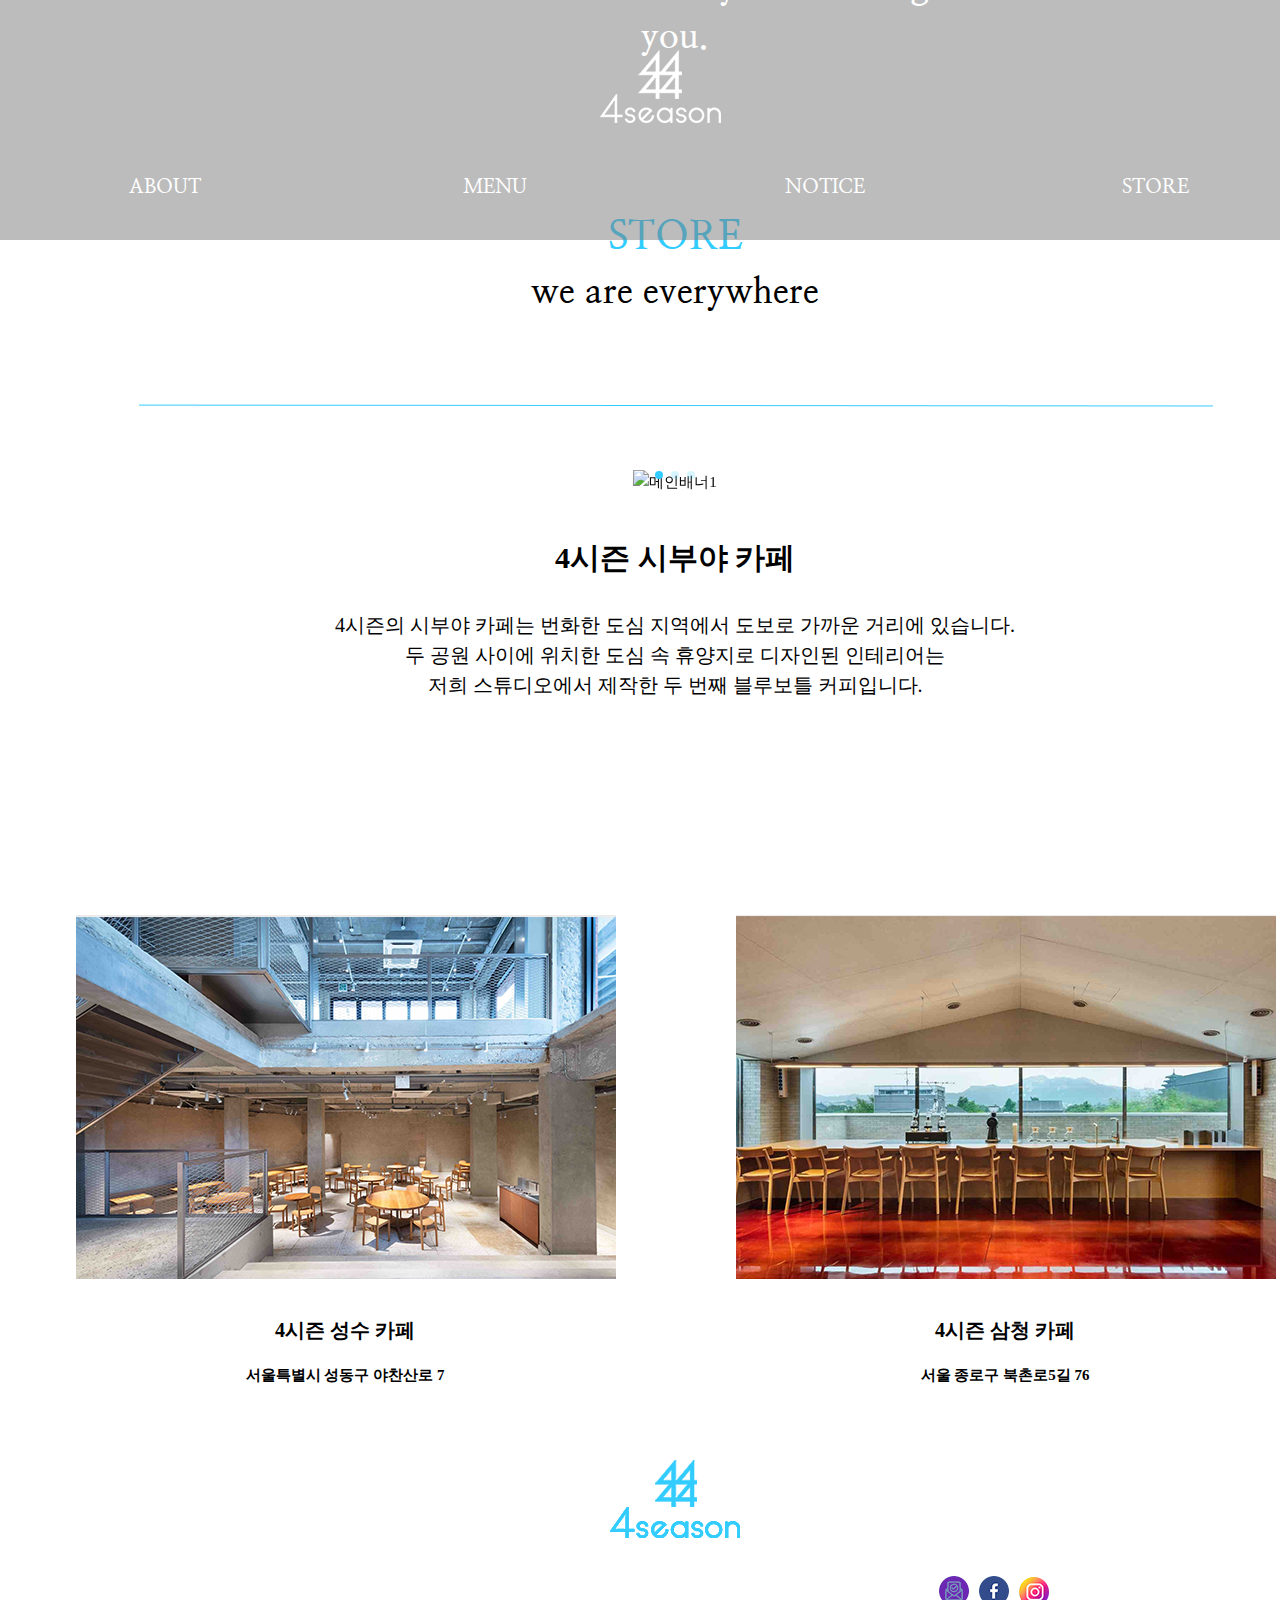
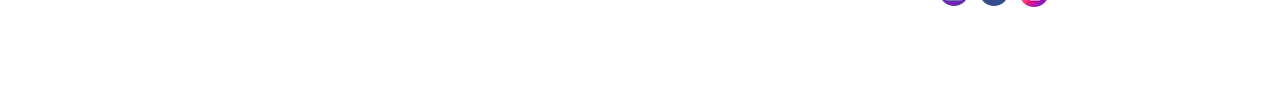
==== index.html @ 6a2b89c2 "Add files via upload" ====
<!DOCTYPE html>
<html lang="ko">

<head>
    <meta charset="UTF-8">
    <meta name="viewport" content="width=1350">
    <title>4season</title>
    <link href="img/ddddd-1.png" rel="icon" type="image/png" sizes="32x32">

    <script src="https://ajax.googleapis.com/ajax/libs/jquery/1.11.0/jquery.min.js"></script>
    <script src="parallax.js"></script>

    <script src="https://ajax.googleapis.com/ajax/libs/jquery/1.11.0/jquery.min.js"></script>
    <script src="/path/to/parallax.js"></script>

    <!--aos CDN-->
    <link href="https://unpkg.com/aos@2.3.1/dist/aos.css" rel="stylesheet">
    <script src="https://unpkg.com/aos@2.3.1/dist/aos.js"></script>

    <script src="https://unpkg.com/swiper/swiper-bundle.min.js"></script>
    <link rel="stylesheet" href="https://unpkg.com/swiper/swiper-bundle.min.css" />

    <link rel="preconnect" href="https://fonts.googleapis.com">
    <link rel="preconnect" href="https://fonts.gstatic.com" crossorigin>
    <link href="https://fonts.googleapis.com/css2?family=Nanum+Myeongjo:wght@400;700&display=swap" rel="stylesheet">




    <link rel="stylesheet" href="4season.css">

    <script type="text/javascript" src="http://code.jquery.com/jquery-1.8.3.min.js"></script>
    <script type="text/javascript">
        $(document).ready(function () {

            //처음들어갔을때 모습 만들기...
            $(".tab_content").hide(); //tab_content 부분을 모두 숨김.
            $("ul.tabs li:first").addClass("active").show(); //첫번째 탭이 active클래스를 붙이고, 보여줌.
            $(".tab_content:first").show(); //tab_contents중 첫번째꺼를 보여줌

            //On Click Event
            $("ul.tabs li").click(function () {

                $("ul.tabs li").removeClass("active"); //Remove any "active" class
                $(this).addClass("active"); //선택한 탭에만 active클래스 붙임
                $(".tab_content").hide(); //모든 contents들 숨김

                var activeTab = $(this).find("a").attr("href"); //Find the href attribute value to identify the active tab + content
                /*.attr( attributeName ) -> 선택한 요소의 속성의 값을 가져옵니다.
                .find()는 어떤 요소의 하위 요소 중 특정 요소를 찾을 때 사용합니다.
                아이디 값을 찾아서 넣어줌.*/
                $(activeTab).fadeIn(); //Fade in the active ID content(active되어있는 칸의 id 값을 가진 부분이 나타남)
                //탭버튼을 눌렀을때, 내용이 깜빡이면서 나타는게 싫다면, fadeIn을 show로 변경하면 해당부분이 수정된다.
                return false;
            });

        });
    </script>
</head>

<body>
    <div class="back_min">
        <div class="margin_min1">
            <h1 class="mim_h1"> <a href="#"> <img src="img/logo.png" alt=""></a> </h1>
            <ul class="min_ul1">
                <li><a href="#">ABOUT</a></li>
                <li><a href="#">MENU</a></li>
                <li><a href="#">NOTICE</a></li>
                <li><a href="#">STORE</a></li>
            </ul>
            <div class="clear"></div>
        </div>

    </div>

    <div class="min_ber">
        <h1>The best service is ready and waiting for you.
        </h1>
        <img src="img/min.jpg" alt="">


    </div>
    <!--mb E-->


    <div class="about_margin">
        <h1 class="about_h1a">STORE</h1>
        <h1 class="about_h1b">we are everywhere</h1>
        <img src="img/sin.png" alt="">

    </div>
    <div class="clear"></div>
    <div class="store_no1">
        <!--1. 구조와 class의 이름을 알맞게 넣어준다.-->
        <div class="swiper mb">
            <div class="swiper-wrapper">
                <div class="swiper-slide">
                    <img src="img/im3.jpg" alt="메인배너1">
                </div>
                <div class="swiper-slide">
                    <img src="img/im2.jpg" alt="메인배너2">
                </div>
                <div class="swiper-slide">
                    <img src="img/im1.jpg" alt="메인배너3">
                </div>
            </div>



            <!-- 페이지네이션(밑에 동그라미) 추가 -->
            <div class="swiper-pagination"></div>
        </div>
        <!--mb E-->
        <h1 class="store_no1_h1">4시즌 시부야 카페</h1>
        <p class="store_no1_p1">
            4시즌의 시부야 카페는 번화한 도심 지역에서 도보로 가까운 거리에 있습니다. <br>
            두 공원 사이에 위치한 도심 속 휴양지로 디자인된 인테리어는<br>
            저희 스튜디오에서 제작한 두 번째 블루보틀 커피입니다.
        </p>

    </div>

    <div class="cliear"></div>

    <div class="stor_bre">
        <div class="stor_bre_margin">
            <ul>
                <li>
                    <img src="img/aa85005f8df7635bd9376286b858c846ba-4500x3000.png" alt="">
                    <h1 class="stor_bre_margin_h1">4시즌 성수 카페</h1>
                    <p class="stor_bre_margin_p1">서울특별시 성동구 야찬산로 7</p>
                </li>

                <li>
                    <img src="img/bbbbd6b850270a0bc8ae0b90efffb06127f4a3a38-2000x10521.png" alt="">
                    <h1 class="stor_bre_margin_h1">4시즌 삼청 카페</h1>
                    <p class="stor_bre_margin_p1">서울 종로구 북촌로5길 76</p>
                </li>
            </ul>

        </div>


    </div>


    <div class="clear"></div>
    <div class="footer">
        <img src="img/logo2.png" alt="#" class="footer_img1">
        <div class="footer_text">
            <div class="footer_ul1">
                <ul>
                    <li><a href="#">ABOUT</a></li>
                    <li><a href="#">MENU</a></li>
                    <li><a href="#">NOTICE</a></li>
                    <li><a href="#">STORE</a></li>
                </ul>
            </div>

            <div class="footer_ul1" id="footer_ul1a">
                <ul class="footer_idul1">
                    <li class="footer_ul2"><a href="#">02-246-1650</a></li>
                    <li class="footer_ul2"><a href="#">010-3099-6235</a></li>
                    <li class="footer_ul2"><a href="#">4season@naver.com</a></li>
                    <li class="footer_ul2">Change location and language Korea - Korean</li>
                </ul>

            </div>
            <div class="footer_ul1">
                <ul class="footer_ul3">
                    <li><a href="#"><img src="img/11ifon.png" alt=""></a></li>
                    <li><a href="#"><img src="img/ifon2.png" alt=""></a></li>
                    <li><a href="#"><img src="img/ifin3.png" alt=""></a></li>
                </ul>
            </div>
        </div>

    </div>

















































































    <!--3. 필수 옵션을 넣는 script부분을 body가장 끝에 넣어준다.-->
    <!-- Initialize Swiper -->
    <!--옵션부분 pdf파일 참조해주세요-->
    <script>

        var swiper = new Swiper(".mb", {
            pagination: {
                el: ".swiper-pagination",
                clickable: true,
            },

            loop: true,
            autoplay: {
                delay: 2000,
                disableOnInteraction: false,
            },

        });




    </script>
---- 4season.css ----
*{
    margin: 0;
    padding: 0%;
}
.clear{
    clear: both;
}
ul{
    list-style: none;
}
body{
   font-size: 15px;
   line-height: 25px;
   color: black;
   font-family: "맑은고딕";
   min-width:1350px;
}
a{
    text-decoration: none;
    color: inherit;
}
.margin_min1{
margin: auto;
width: 1320px;
text-align: center;
}

.mim_h1{
    padding: 50px 0;
}

.min_ul1{
    text-align: center;
    color:white; 
}
.min_ul1 li{
    float: left;
    width: 25%;
    font-family: 'Nanum Myeongjo', serif;
    font-weight: bold;
    font-size: 20px;
    
}

.back_min a:hover{
    color: #33CCFF;
}
.back_min{
    background: rgba(122, 122, 122, 0.5);
    padding-bottom: 40px;
    position: absolute;
    top: 0%;
    left: 0%;
    width: 100%;
    z-index: 10;
}

.min_ber{
    position: relative;
}
.min_ber h1{
    text-align: center;
    position: absolute;
    top: 50%;
    left: 50%;
    transform: translate(-50%, -50%);
    color: white;
    font-family: 'Nanum Myeongjo', serif;
    font-size: 35px;
    line-height: 50px;
    z-index: 10;
}
.min_ber img{
    width: 100%;
}
.mb{
   
    text-align: center;
}


/*어바웃 ㅇㅇㅇㅇㅇㅇㅇㅇㅇㅇㅇㅇㅇㅇㅇㅇㅇㅇㅇㅇㅇㅇㅇㅇㅇㅇㅇㅇㅇ*/
.about_margin{
    margin: 0 auto;
    width: 1320px;
    text-align: center;

}
   
    
.about_h1{
    font-family: 'Nanum Myeongjo', serif;
    font-weight: bold;
}
.about_h1a{
      font-family: 'Nanum Myeongjo', serif;
    font-weight: bold;
    padding-top: 200px;
    padding-bottom: 30px;
    font-size: 40px;
    color: #33CCFF;
    text-align: center;
}
.about_h1b{
        font-family: 'Nanum Myeongjo', serif;
    font-weight: bold;
    font-size: 35px;
    padding-bottom: 85px;
    text-align: center;
}






/*여기서부터 삭제해도됨*/
 .mb .swiper-pagination-bullet{
            background:#33CCFF;/*동그라미 색상을 변경하려면 background색을 바꿔주어야 합니다.*/
 }


 .store_no1{
     text-align: center;
     margin: auto;
     width: 1320px;
     margin-top: 55px;
 }
 .store_no1_h1{
     margin-top: 50px;
     margin-bottom: 40px;
     font-size: 30px;
     font-weight: bold;
 }
 .store_no1_p1{
     font-size: 20px;
     line-height: 150%;
     margin-bottom: 130px;
 }


 .stor_bre{
     background-image: url(img/back.jpg);
     height: 600px;
 }
 .stor_bre_margin{
     margin: auto;
     width: 1320px;
     padding-top: 85px;
     text-align: center;
 }

 .stor_bre_margin ul li{
     float: left;
     width: 50%;
 }


 .stor_bre_margin_h1{
     font-size: 20px;
     margin-top: 30px;
     margin-bottom: 20px;
 }
 .stor_bre_margin_p1{
     font-size: 15px;
     font-weight: 800;
     
 }
/*푸터*/

.footer{
    height: 270px;
    text-align: center;
      background-image: url(img/bbb.gif);
    background-repeat: no-repeat;


}
.footer_img1{
    padding: 30px 0;
}
.footer_ul1{ /*여기에 입력하면 모든 ul에 다 입력됨*/
    text-align: center;
    width: 50%;
    float: left;
    color: white;
    font-size: 15px;
    font-family: 'Nanum Myeongjo', serif;
    position: relative;

}
.footer_text{
    margin: 0 auto;
    width: 1320px;
}
.footer_idul1{
    position: absolute;
    top: 50%;
    left: 0%;
    transform: translateX(-50%);
}
.footer_ul3{
  
    padding-left: 40%;
    
}
.footer_ul3> li{
 float: left;
 padding-right: 10px;
}

.footer_text a:hover{
    color: #33CCFF;
}
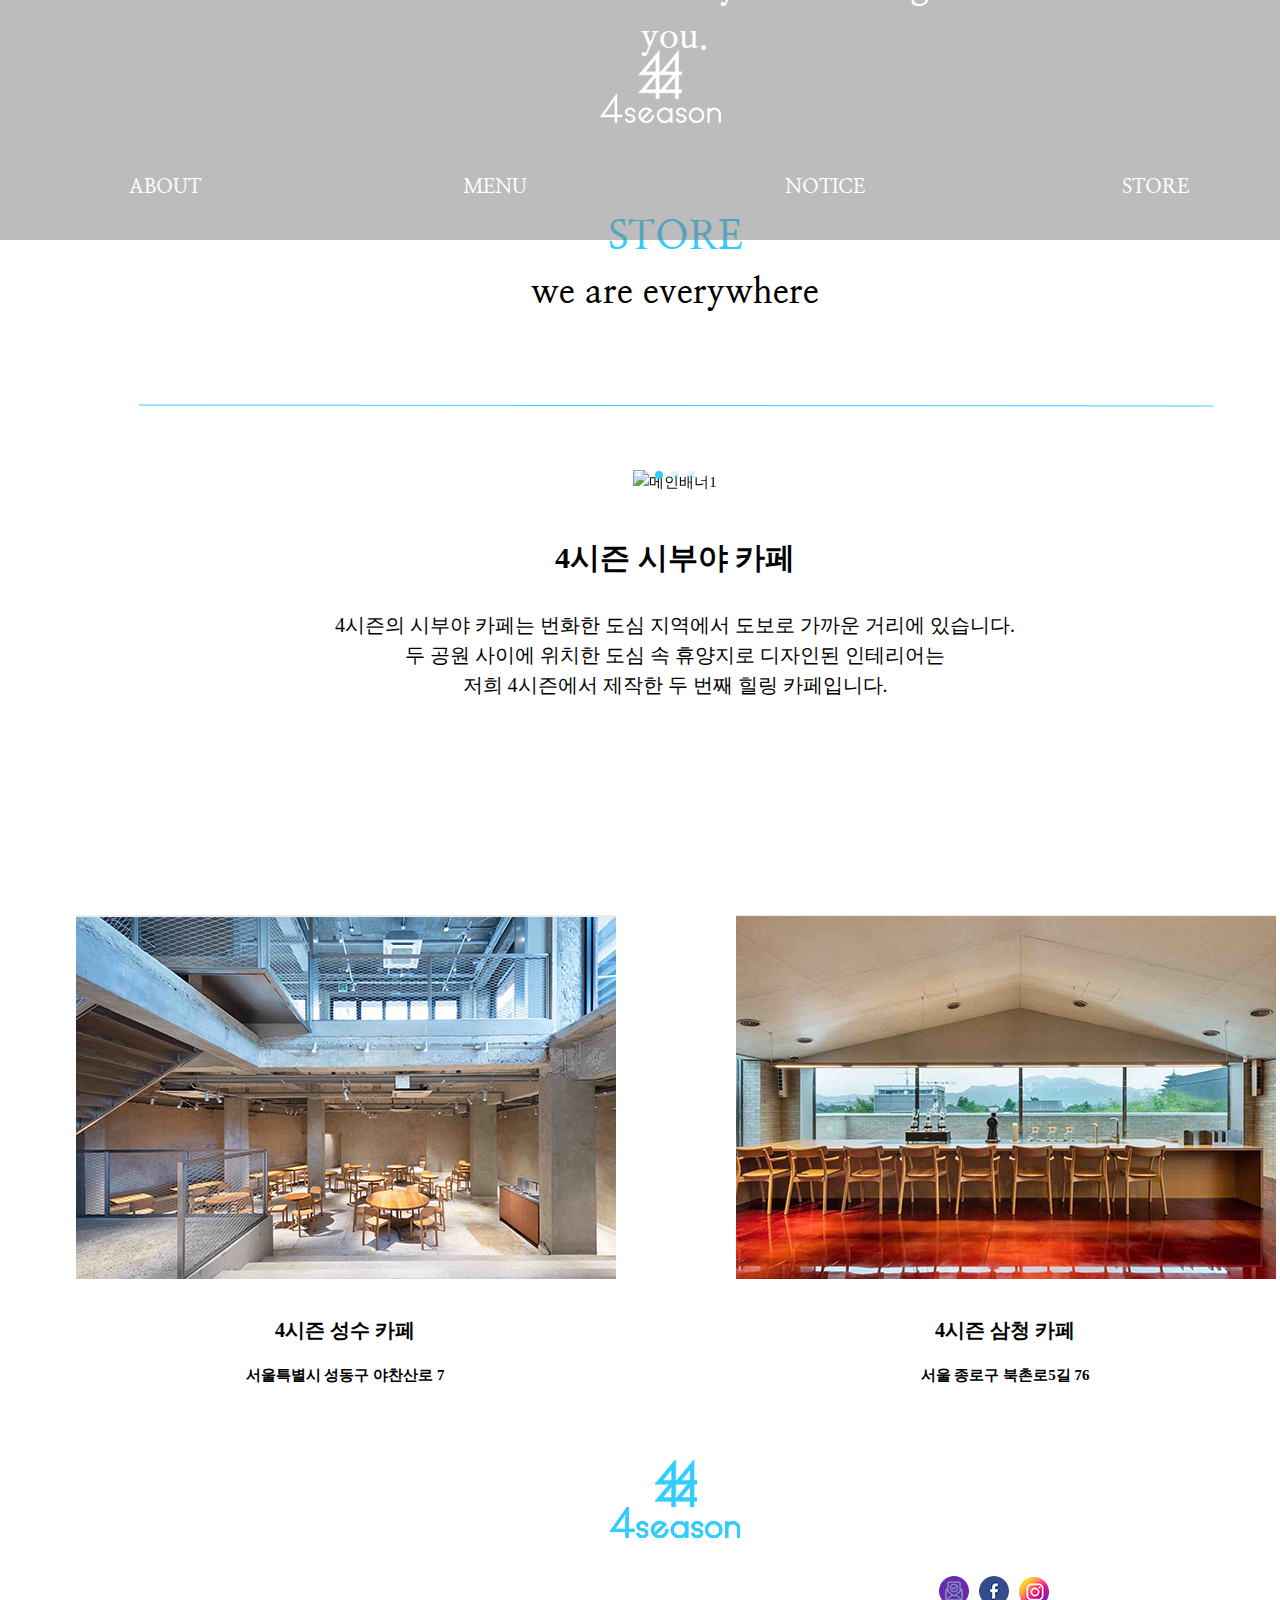
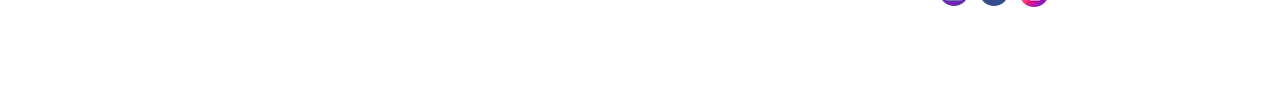
==== commit 6c939df5: "Add files via upload" ====
--- a/index.html
+++ b/index.html
@@ -61,12 +61,13 @@
 <body>
     <div class="back_min">
         <div class="margin_min1">
-            <h1 class="mim_h1"> <a href="#"> <img src="img/logo.png" alt=""></a> </h1>
+            <h1 class="mim_h1"> <a href="https://parksanghyun123.github.io/4season/"> <img src="img/logo.png"
+                        alt=""></a> </h1>
             <ul class="min_ul1">
-                <li><a href="#">ABOUT</a></li>
-                <li><a href="#">MENU</a></li>
-                <li><a href="#">NOTICE</a></li>
-                <li><a href="#">STORE</a></li>
+                <li><a href="https://parksanghyun123.github.io/4season_ABOUT/">ABOUT</a></li>
+                <li><a href="https://parksanghyun123.github.io/4season_MENU/">MENU</a></li>
+                <li><a href="https://parksanghyun123.github.io/4season_NOTICE/">NOTICE</a></li>
+                <li><a href="https://parksanghyun123.github.io/4season_STORE/">STORE</a></li>
             </ul>
             <div class="clear"></div>
         </div>
@@ -115,7 +116,7 @@
         <p class="store_no1_p1">
             4시즌의 시부야 카페는 번화한 도심 지역에서 도보로 가까운 거리에 있습니다. <br>
             두 공원 사이에 위치한 도심 속 휴양지로 디자인된 인테리어는<br>
-            저희 스튜디오에서 제작한 두 번째 블루보틀 커피입니다.
+            저희 4시즌에서 제작한 두 번째 힐링 카페입니다.
         </p>
 
     </div>
@@ -150,10 +151,10 @@
         <div class="footer_text">
             <div class="footer_ul1">
                 <ul>
-                    <li><a href="#">ABOUT</a></li>
-                    <li><a href="#">MENU</a></li>
-                    <li><a href="#">NOTICE</a></li>
-                    <li><a href="#">STORE</a></li>
+                    <li><a href="https://parksanghyun123.github.io/4season_ABOUT/">ABOUT</a></li>
+                    <li><a href="https://parksanghyun123.github.io/4season_MENU/">MENU</a></li>
+                    <li><a href="https://parksanghyun123.github.io/4season_NOTICE/">NOTICE</a></li>
+                    <li><a href="https://parksanghyun123.github.io/4season_STORE/">STORE</a></li>
                 </ul>
             </div>
 
